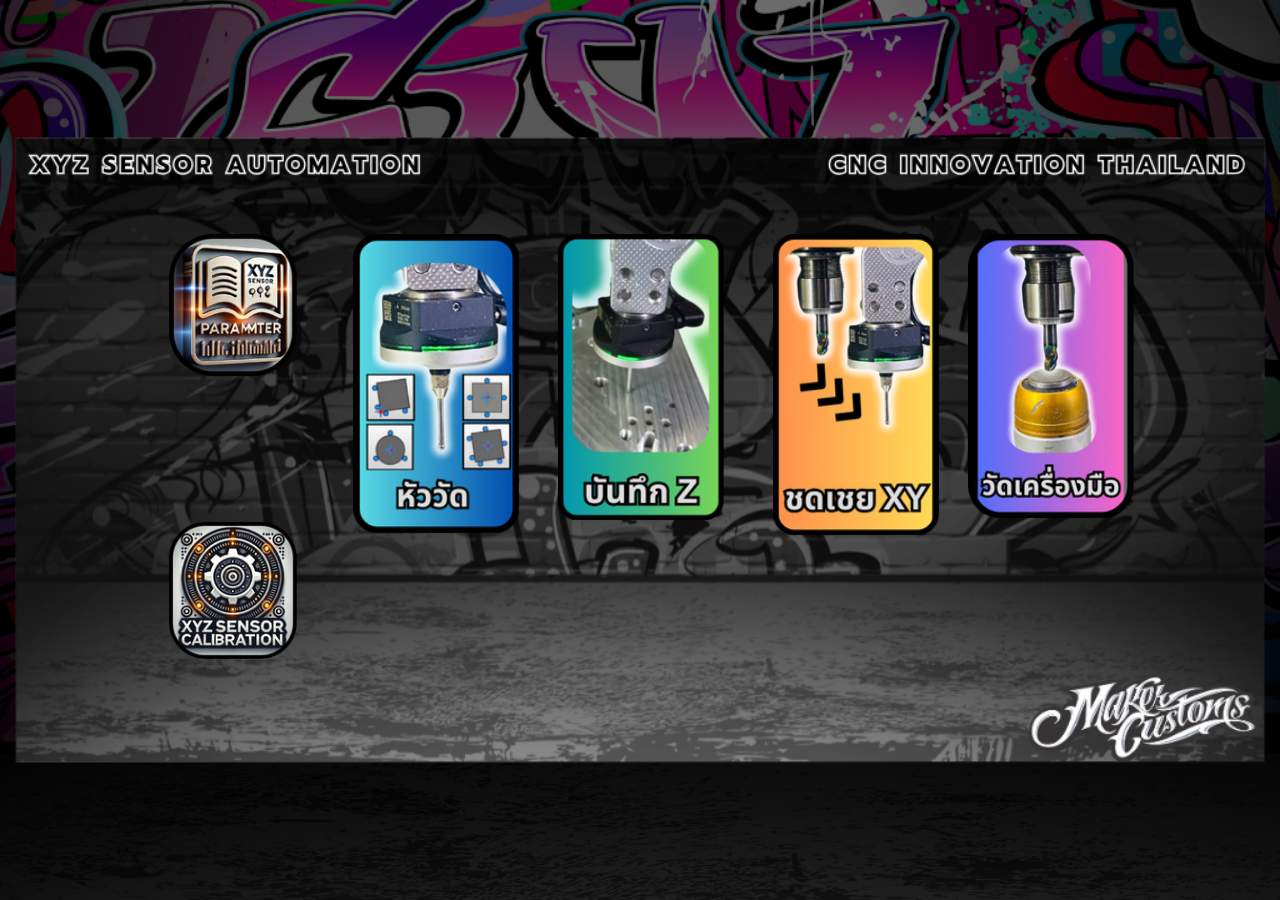
==== HicncAutomation.html @ 5cf3c403 "Add files via upload" ====
<!DOCTYPE html>
<html lang="en">
<head>
    <meta charset="UTF-8">
    <meta name="viewport" content="width=device-width, initial-scale=1.0">
    <title>HICNCX Automation</title>
    <style>
        body {
            margin: 0;
            padding: 0;
            background: url('mainbg2.png') no-repeat center center fixed;
            background-size: cover;
            font-family: Arial, sans-serif;
            display: flex;
            justify-content: center;
            align-items: center;
            height: 100vh;
        }
        .container {
            position: relative;
            width: 80vw;
            height: 80vh;
            max-width: 1200px;
            max-height: 720px;
        }
        .button {
            position: absolute;
            transition: transform 0.3s ease-in-out;
        }
        .button:hover {
            transform: scale(1.1);
        }
        #Button5 {
            width: 10vw;
            max-width: 180px;
            left: 4%;
            top: 20%;
        }
        #Button6 {
            width: 10vw;
            max-width: 180px;
            left: 4%;
            top: 60%;
        }
        #Button7 {
            width: 13vw;
            max-width: 180px;
            left: 22%;
            top: 20%;
        }
        #Button8 {
            width: 13vw;
            max-width: 180px;
            left: 42%;
            top: 20%;
        }
        #Button9 {
            width: 13vw;
            max-width: 180px;
            left: 63%;
            top: 20%;
        }
        #Button10 {
            width: 13vw;
            max-width: 180px;
            left: 82%;
            top: 20%;
        }
    </style>
</head>
<body>
    <div class="container">
        <img src="data2.png" id="Button5" class="button" onclick="openData()">
        <img src="xyzsetup2.png" id="Button6" class="button" onclick="openXYZSetup()">
        <img src="3dprobe2.png" id="Button7" class="button" onclick="xyzProbe()">
        <img src="savez2.png" id="Button8" class="button" onclick="saveZX()">
        <img src="offset2.png" id="Button9" class="button" onclick="offsetXYZ()">
        <img src="toolset2.png" id="Button10" class="button" onclick="atzX()">
    </div>

    <script>
        function openData() {
            window.open('config_hicncx.html', '_blank');
        }
        function openXYZSetup() {
            window.open('startxyzsetup.html', '_blank');
        }
        function xyzProbe() {
            window.open('guiprobe_step2.html', '_blank');
        }
        function saveZX() {
            window.open('autozsave.html', '_blank');
        }
        function offsetXYZ() {
            window.open('autoxyoffset.html', '_blank');
        }
        function atzX() {
            window.open('guitoolsensor.html', '_blank');
        }
    </script>
</body>
</html>
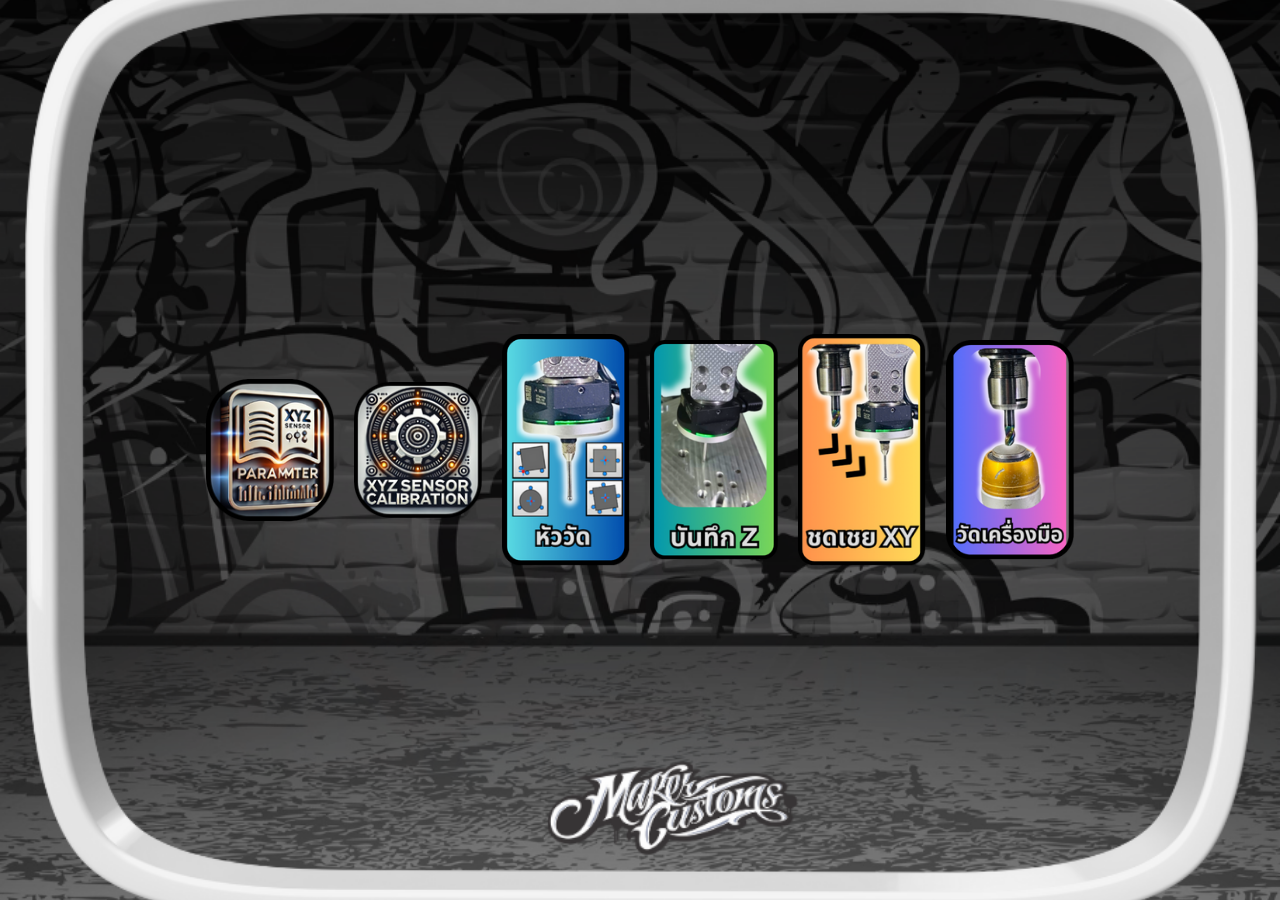
==== commit 200d2f50: "Add files via upload" ====
--- a/HicncAutomation.html
+++ b/HicncAutomation.html
@@ -22,81 +22,100 @@
             height: 80vh;
             max-width: 1200px;
             max-height: 720px;
+            display: flex;
+            flex-wrap: wrap;
+            justify-content: center;
+            align-items: center;
+            gap: 20px;
+        }
+        .button-container {
+            position: relative;
+            display: flex;
+            flex-direction: column;
+            align-items: center;
         }
         .button {
-            position: absolute;
+            width: 10vw;
+            max-width: 180px;
             transition: transform 0.3s ease-in-out;
         }
         .button:hover {
             transform: scale(1.1);
         }
-        #Button5 {
-            width: 10vw;
-            max-width: 180px;
-            left: 4%;
-            top: 20%;
+        .tooltip {
+            visibility: hidden;
+            width: 250px;
+            background-color: rgba(0, 0, 0, 0.85);
+            color: #fff;
+            text-align: center;
+            padding: 10px;
+            border-radius: 8px;
+            position: absolute;
+            bottom: 110%;
+            left: 50%;
+            transform: translateX(-50%);
+            opacity: 0;
+            transition: opacity 0.3s;
+            white-space: pre-line;
         }
-        #Button6 {
-            width: 10vw;
-            max-width: 180px;
-            left: 4%;
-            top: 60%;
-        }
-        #Button7 {
-            width: 13vw;
-            max-width: 180px;
-            left: 22%;
-            top: 20%;
-        }
-        #Button8 {
-            width: 13vw;
-            max-width: 180px;
-            left: 42%;
-            top: 20%;
-        }
-        #Button9 {
-            width: 13vw;
-            max-width: 180px;
-            left: 63%;
-            top: 20%;
-        }
-        #Button10 {
-            width: 13vw;
-            max-width: 180px;
-            left: 82%;
-            top: 20%;
+        .button-container:hover .tooltip {
+            visibility: visible;
+            opacity: 1;
         }
     </style>
 </head>
 <body>
     <div class="container">
-        <img src="data2.png" id="Button5" class="button" onclick="openData()">
-        <img src="xyzsetup2.png" id="Button6" class="button" onclick="openXYZSetup()">
-        <img src="3dprobe2.png" id="Button7" class="button" onclick="xyzProbe()">
-        <img src="savez2.png" id="Button8" class="button" onclick="saveZX()">
-        <img src="offset2.png" id="Button9" class="button" onclick="offsetXYZ()">
-        <img src="toolset2.png" id="Button10" class="button" onclick="atzX()">
+        <div class="button-container">
+            <img src="data2.png" class="button" onclick="openData()">
+            <div class="tooltip">ค่าพารามิเตอร์
+รวมค่าตัวเลขที่ปรับเทียบแล้ว
+ปรับค่าได้เพื่อความแม่นยำสูงสุด
+Toolsetter Auto ปรับค่าแค่ ±0.01-1mm</div>
+        </div>
+        <div class="button-container">
+            <img src="xyzsetup2.png" class="button" onclick="openXYZSetup()">
+            <div class="tooltip">การสอบเทียบ
+ระบบสอบเทียบกึ่งอัตโนมัติ ใช้เวลาประมาณ 5 นาที
+ระบบช่วยตั้งค่าพร้อมภาพประกอบ
+ควรดูวิดีโอก่อนเริ่ม เพื่อความเข้าใจที่ดีขึ้น
+แก้ไขปัญหา 3D Probe หรือหัววัดได้ง่ายขึ้น
+เตรียมแผ่นพลาสติกแข็ง/อะลูมิเนียม และดอกสว่าน 6 มม.</div>
+        </div>
+        <div class="button-container">
+            <img src="3dprobe2.png" class="button" onclick="xyzProbe()">
+            <div class="tooltip">หัววัด (Probe)
+ระบบวัดอัตโนมัติทั้งหมด
+วัดระนาบ, แกน X/Y และความยาวเครื่องมือ
+ควบคุมได้ทั้งจอยสติ๊กและกล้อง</div>
+        </div>
+        <div class="button-container">
+            <img src="savez2.png" class="button" onclick="saveZX()">
+            <div class="tooltip">บันทึกแกน Z (Z Save)
+คำสั่งอิสระสำหรับคำนวณความสูงของชิ้นงาน (แกน Z)
+ใช้ร่วมกับการวัดความยาวเครื่องมือ</div>
+        </div>
+        <div class="button-container">
+            <img src="offset2.png" class="button" onclick="offsetXYZ()">
+            <div class="tooltip">ชดเชยแกน X/Y (XY Compensation)
+ฟังก์ชันอิสระสำหรับชดเชยค่าการวัด
+เพิ่มความแม่นยำในการตั้งตำแหน่งชิ้นงาน</div>
+        </div>
+        <div class="button-container">
+            <img src="toolset2.png" class="button" onclick="atzX()">
+            <div class="tooltip">วัดความยาวเครื่องมือ (Tool Length Measurement)
+ออกแบบให้ใช้งานแยกอิสระ
+เลือกโหมดการใช้งานตามต้องการ
+ศึกษาคู่มือก่อนใช้เพื่อความแม่นยำ</div>
+        </div>
     </div>
-
     <script>
-        function openData() {
-            window.open('config_hicncx.html', '_blank');
-        }
-        function openXYZSetup() {
-            window.open('startxyzsetup.html', '_blank');
-        }
-        function xyzProbe() {
-            window.open('guiprobe_step2.html', '_blank');
-        }
-        function saveZX() {
-            window.open('autozsave.html', '_blank');
-        }
-        function offsetXYZ() {
-            window.open('autoxyoffset.html', '_blank');
-        }
-        function atzX() {
-            window.open('guitoolsensor.html', '_blank');
-        }
+        function openData() { window.open('config_hicncx.html', '_blank'); }
+        function openXYZSetup() { window.open('startxyzsetup.html', '_blank'); }
+        function xyzProbe() { window.open('guiprobe_step2.html', '_blank'); }
+        function saveZX() { window.open('autozsave.html', '_blank'); }
+        function offsetXYZ() { window.open('autoxyoffset.html', '_blank'); }
+        function atzX() { window.open('guitoolsensor.html', '_blank'); }
     </script>
 </body>
 </html>
